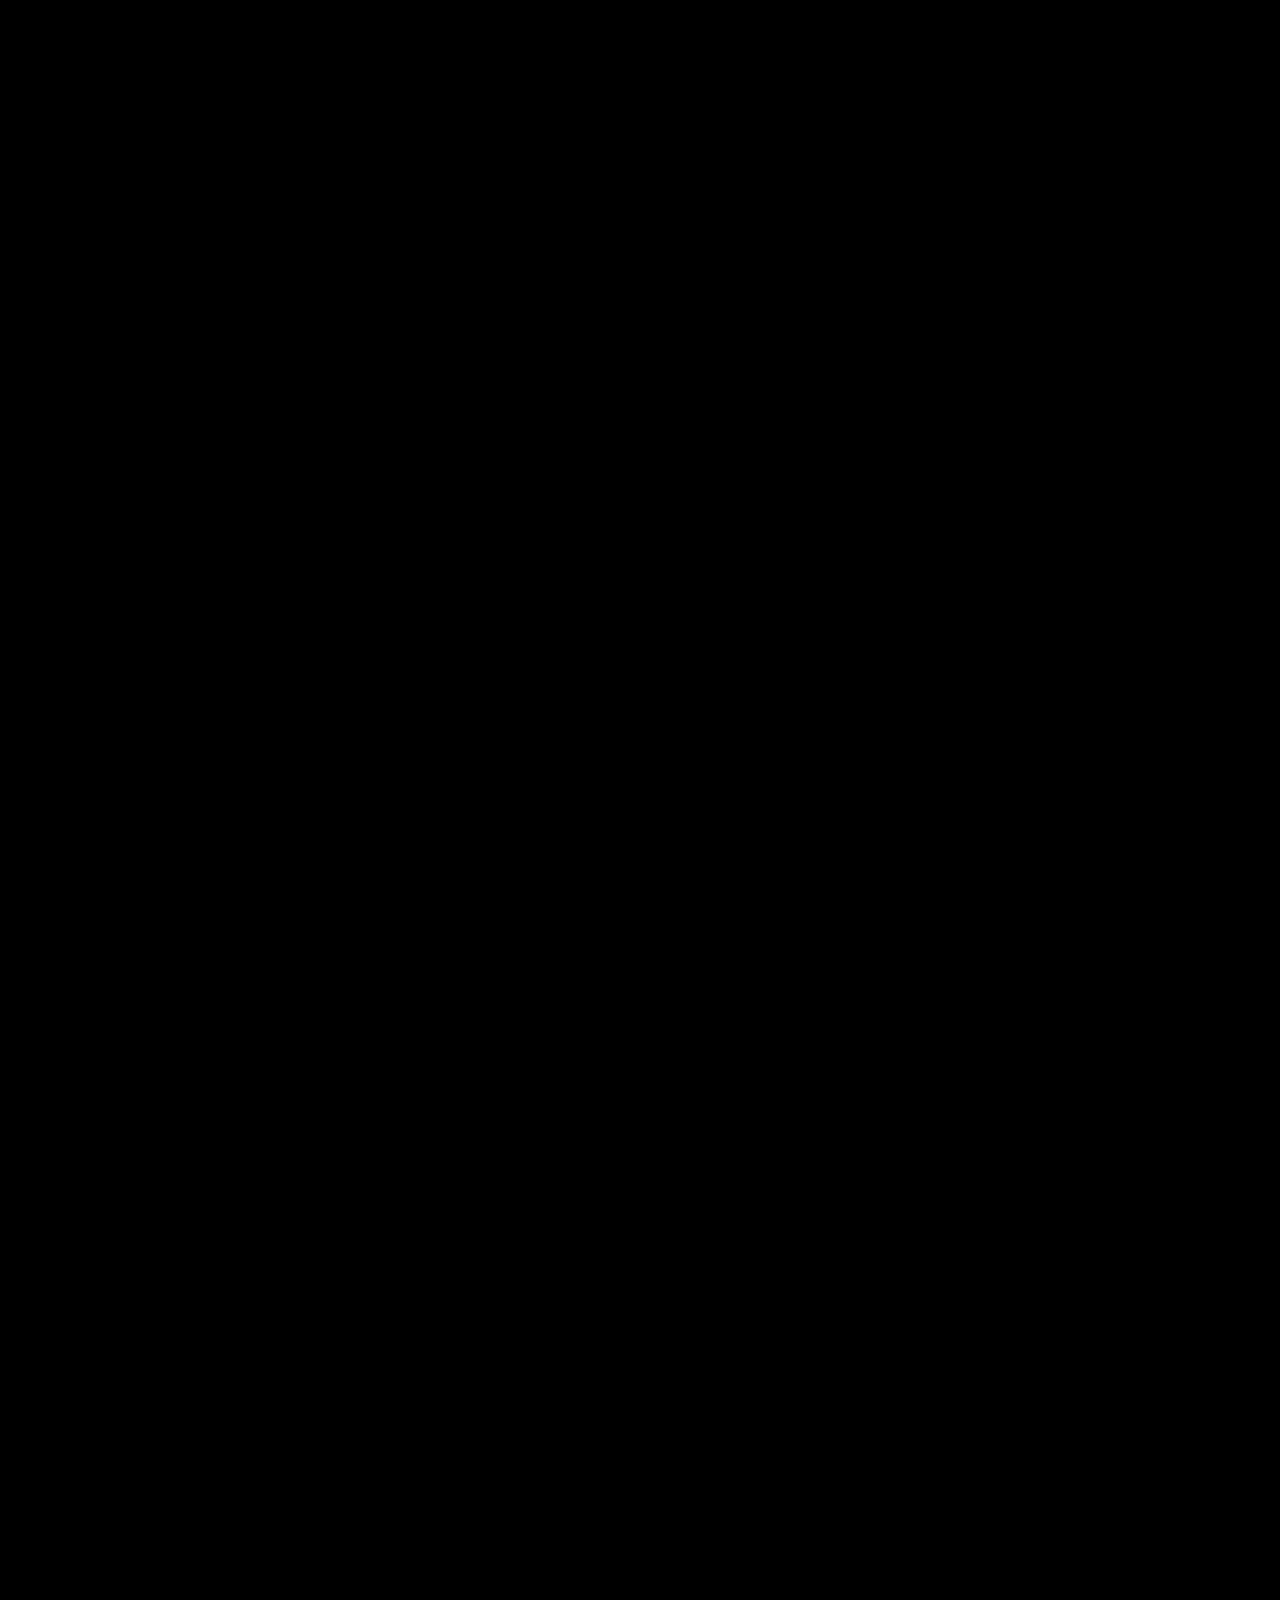
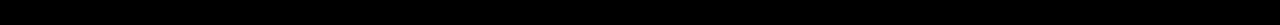
==== one-page/index.html @ 767d330d "check the content brooogit commit -m" ====
<!DOCTYPE html>
<html dir="ltr" lang="en-US">
<head>

	<meta http-equiv="content-type" content="text/html; charset=utf-8" />
	<meta name="author" content="SemiColonWeb" />

	<!-- Stylesheets
	============================================= -->
	<link href="http://fonts.googleapis.com/css?family=Source+Sans+Pro:300,400,600,700|Roboto:300,400,500,700|Playfair+Display:400,400italic,700,700italic,900" rel="stylesheet" type="text/css" />
	<link rel="stylesheet" href="../css/bootstrap.css" type="text/css" />
	<link rel="stylesheet" href="../style.css" type="text/css" />
	<link rel="stylesheet" href="../css/swiper.css" type="text/css" />

	<!-- One Page Module Specific Stylesheet -->
	<link rel="stylesheet" href="onepage.css" type="text/css" />
	<!-- / -->

	<link rel="stylesheet" href="../css/dark.css" type="text/css" />
	<link rel="stylesheet" href="../css/font-icons.css" type="text/css" />
	<link rel="stylesheet" href="css/et-line.css" type="text/css" />
	<link rel="stylesheet" href="../css/animate.css" type="text/css" />
	<link rel="stylesheet" href="../css/magnific-popup.css" type="text/css" />

	<link rel="stylesheet" href="../demos/real-estate/css/font-icons.css" type="text/css" />

	<link rel="stylesheet" href="css/fonts.css" type="text/css" />

	<link rel="stylesheet" href="../css/responsive.css" type="text/css" />
	<meta name="viewport" content="width=device-width, initial-scale=1" />

	<!-- Document Title
	============================================= -->
	<title>Outdoors - One Page Module | Canvas</title>

	<style>
		.play-icon {
			position: relative;
			display: block;
			font-size: 28px;
			width: 60px;
			height: 60px;
			line-height: 62px;
			left: 50%;
			margin-left: -30px;
			border-radius: 50%;
			color: #267DF4 !important;
			background-color: #FFF;
			-webkit-transition: transform .3s ease;
			-o-transition: transform .3s ease;
			transition: transform .3s ease;
		}

		.play-icon i {
			position: relative;
			left: 4px;"
		}

		.play-icon:hover {
			-webkit-transform: scale(1.15);
			-ms-transform: scale(1.15);
			-o-transform: scale(1.15);
			transform: scale(1.15);
		}

		body.device-xl .onepage-outdoor-negetive,
		body.device-lg .onepage-outdoor-negetive { margin-top: -300px; }

		@media (min-width: 768px) {
			#slider h2 { font-size: 52px; }

			.text-overlay-title h3 {
				font-size: 22px;
				letter-spacing: 1px;
				font-weight: 600;
			}
		}
	</style>

</head>

<body class="stretched dark">

	<!-- Document Wrapper
	============================================= -->
	<div id="wrapper" class="clearfix">

		<!-- Header
		============================================= -->
		<header id="header" class="split-menu transparent-header dark">

			<div id="header-wrap">

				<div class="container clearfix">

					<div id="primary-menu-trigger"><i class="icon-reorder"></i></div>

					<!-- Logo
					============================================= -->
					<div id="logo">
						<a href="index.html" class="standard-logo" data-dark-logo="images/canvasone-dark.png"><img src="images/canvasone.png" alt="Canvas Logo"></a>
						<a href="index.html" class="retina-logo" data-dark-logo="images/canvasone-dark@2x.png"><img src="images/canvasone@2x.png" alt="Canvas Logo"></a>
					</div><!-- #logo end -->

					<!-- Primary Navigation
					============================================= -->
					<nav id="primary-menu">

						<ul data-easing="easeInOutExpo" data-speed="1250" data-offset="60">
							<li><a href="#" data-href="#wrapper"><div>Home</div></a></li>
							<li><a href="about.html" data-href="#section-about"><div>About</div></a></li>
						</ul>

						<ul data-easing="easeInOutExpo" data-speed="1250" data-offset="60">
							<li><a href="service.html" data-href="#section-services"><div>Services</div></a></li>
							<li><a href="contact.html" data-href="#section-contact"><div>Contact</div></a></li>
						</ul>

					</nav><!-- #primary-menu end -->

				</div>

			</div>

		</header><!-- #header end -->

		<!-- Slider
		============================================= -->
		<section id="slider" class="slider-element dark swiper_wrapper clearfix" style="height: 900px;" data-effect="fade" data-autoplay="5000" data-loop="true" data-speed="1000" data-progress="true">

			<div class="swiper-container swiper-parent">
				<div class="swiper-wrapper">
					<div class="swiper-slide dark" style="background-image: url('images/page/outdoor.jpg'); background-position: center bottom; height: 900px;"></div>
					<div class="swiper-slide dark" style="background-image: url('images/page/outdoor-2.jpg'); background-position: center bottom; height: 900px;"></div>
					<div class="swiper-slide dark" style="background-image: url('images/page/outdoor-3.jpg'); background-position: center bottom; height: 900px;"></div>
				</div>
			</div>

			<div class="vertical-middle container center ignore-header clearfix" style="z-index: 1;">
				<h2 class="t700 nobottommargin" style="font-family: 'Playfair Display';">Welcome to BMR Realty Services</h2>
				<p class="ls1 t300">We care for you.</p>
			</div>

		</section><!-- #slider end -->

		<!-- Content
		============================================= -->
		<section id="content" style="background-color: #000000; overflow: visible; z-index: 1">

			<div class="content-wrap">

				<div class="onepage-outdoor-negetive">
					<div class="container center clearfix">
						<div class="heading-block divcenter nobottomborder" style="max-width: 600px">
							<h2 class="nott ls0 t500">What do we do?</h2>
							<span style="font-size: 16px; color: rgba(255,255,255,0.5);">BMR Realty is engaged in providing property services for individuals and corporates with corporate office in Hyderabad. We are a team of experienced professionals with quality consciousness, commitment and an overall professional approach at all levels. We understand, analyze and provide customized services for our clients. We have the required knowledge and skills to add value to your property.</span>
						</div>					
						
						<div class="clear line"></div>

						<div class="heading-block divcenter nobottomborder" style="max-width: 600px">
							<h2 class="nott ls0 t500">Why us?</h2>
							<span style="font-size: 16px; color: rgba(255,255,255,0.5);">You can trust BMR Realty team to function with highest level of ethical and professional standards by keeping our client’s interests first. We create value for our clients through our thorough knowledge of the market and the properties we represent. We believe our success is directly linked to the quality of service we deliver, we are extremely responsive to client requests, and seek to understand needs and priorities and work persistently in delivering winning results for our clients. We use only trustworthy professionals with hands-on experience in their particular field. We will allocate your tasks to someone with appropriate skills and training, project managed by an experienced professional, familiar with your objectives, who will keep you updated with regular progress reports. All you need to do is tell us what you’re looking for and we will do the rest to fit your requirements. Honesty is very important and we will only promise what we can deliver.</span>
						</div>

						<div class="clear line"></div>

					</div>
				</div>
				
			</div>

		</section><!-- #content end -->

		<!-- Footer
		============================================= -->
		<footer id="footer" class="dark noborder">

			<div id="copyrights">
				<div class="container center clearfix">
					Copyright BMR REALTY | All Rights Reserved &copy; 2018
				</div>
			</div>

		</footer><!-- #footer end -->

	</div><!-- #wrapper end -->

	<!-- Go To Top
	============================================= -->
	<div id="gotoTop" class="icon-angle-up"></div>

	<!-- External JavaScripts
	============================================= -->
	<script type="text/javascript" src="../js/jquery.js"></script>
	<script type="text/javascript" src="../js/plugins.js"></script>

	<script src="https://maps.google.com/maps/api/js?key=AIzaSyDMxJ92oBkSnVNHFX3R8XhtYQPEgk1_IiI"></script>
	<script type="text/javascript" src="../js/jquery.gmap.js"></script>

	<!-- Footer Scripts
	============================================= -->
	<script type="text/javascript" src="../js/functions.js"></script>


	</script><!-- Portfolio Script End -->

</body>
</html>
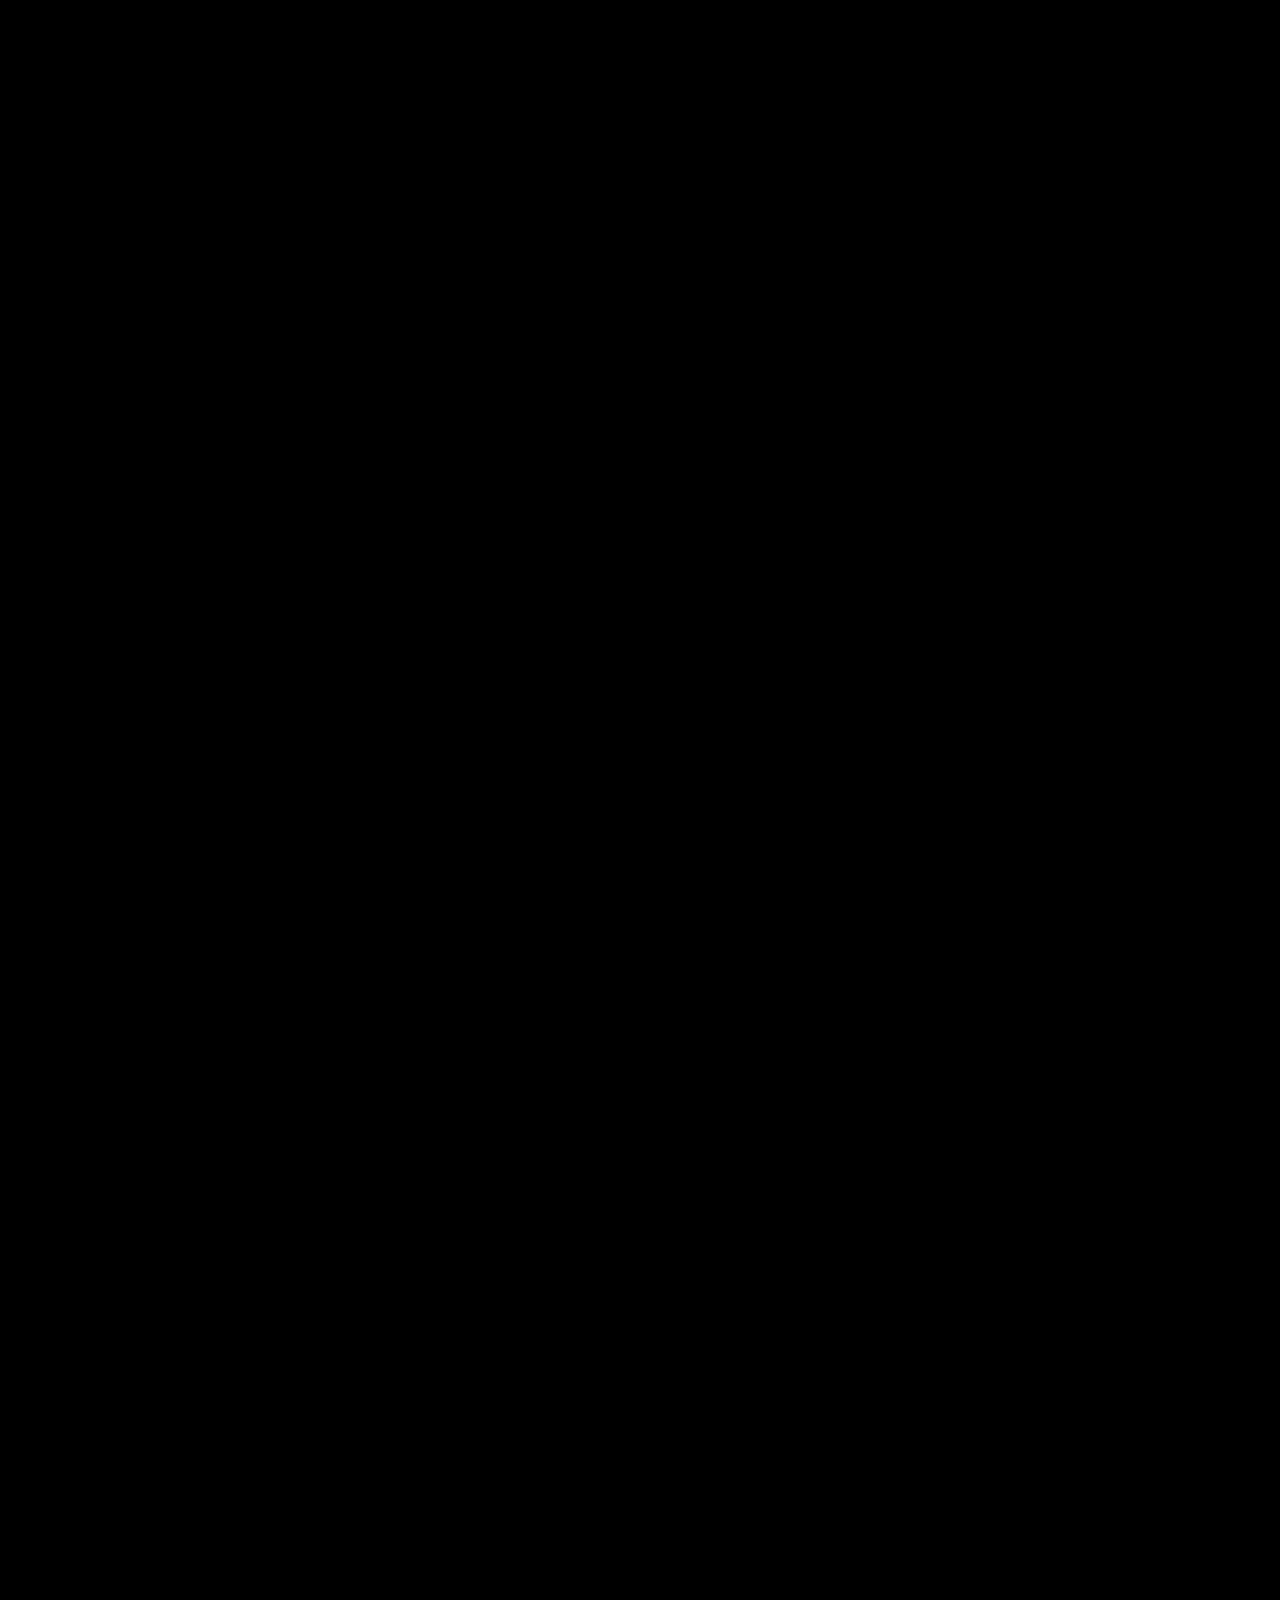
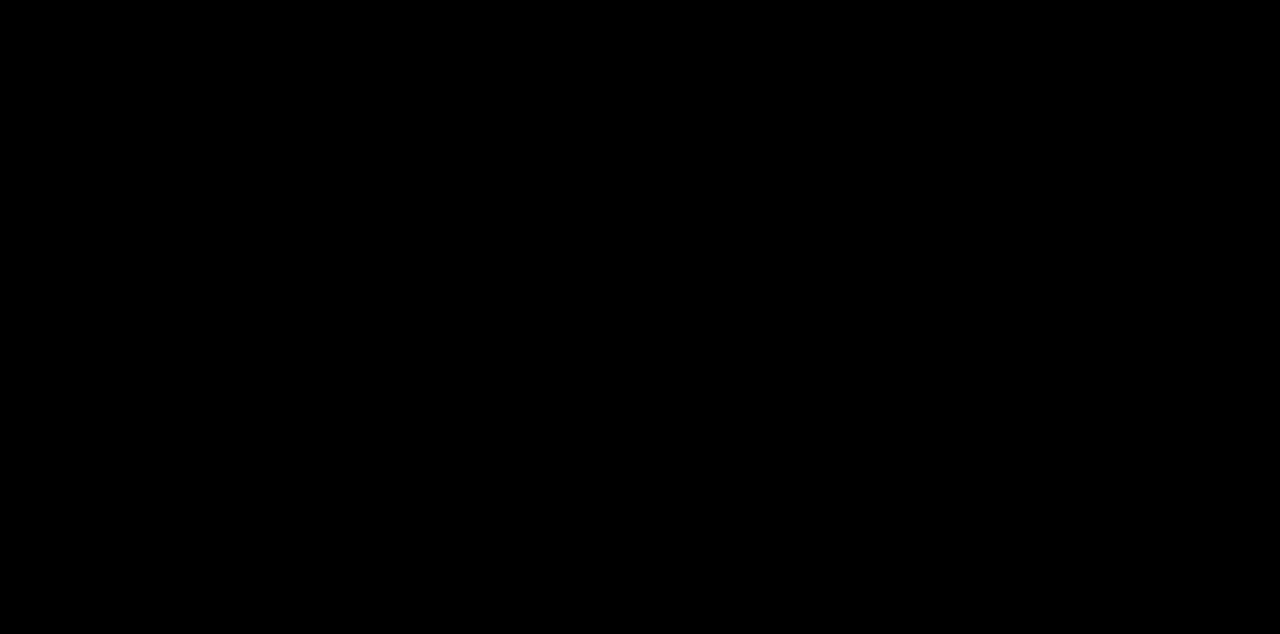
==== commit cd4760c9: "Some of the changes" ====
--- a/one-page/index.html
+++ b/one-page/index.html
@@ -3,7 +3,7 @@
 <head>
 
 	<meta http-equiv="content-type" content="text/html; charset=utf-8" />
-	<meta name="author" content="SemiColonWeb" />
+	<meta name="author" content="Tezz" />
 
 	<!-- Stylesheets
 	============================================= -->
@@ -31,7 +31,7 @@
 
 	<!-- Document Title
 	============================================= -->
-	<title>Outdoors - One Page Module | Canvas</title>
+	<title>BMR Realty - Realty services</title>
 
 	<style>
 		.play-icon {
@@ -98,8 +98,8 @@
 					<!-- Logo
 					============================================= -->
 					<div id="logo">
-						<a href="index.html" class="standard-logo" data-dark-logo="images/canvasone-dark.png"><img src="images/canvasone.png" alt="Canvas Logo"></a>
-						<a href="index.html" class="retina-logo" data-dark-logo="images/canvasone-dark@2x.png"><img src="images/canvasone@2x.png" alt="Canvas Logo"></a>
+						<a href="index.html" class="standard-logo" data-dark-logo="images/bmr.png"><img src="images/bmr.png" alt="BMR Logo"></a>
+						<a href="index.html" class="retina-logo" data-dark-logo="images/bmr@2x.png"><img src="images/bmr@2x.png" alt="BMR Logo"></a>
 					</div><!-- #logo end -->
 
 					<!-- Primary Navigation
@@ -153,14 +153,14 @@
 					<div class="container center clearfix">
 						<div class="heading-block divcenter nobottomborder" style="max-width: 600px">
 							<h2 class="nott ls0 t500">What do we do?</h2>
-							<span style="font-size: 16px; color: rgba(255,255,255,0.5);">BMR Realty is engaged in providing property services for individuals and corporates with corporate office in Hyderabad. We are a team of experienced professionals with quality consciousness, commitment and an overall professional approach at all levels. We understand, analyze and provide customized services for our clients. We have the required knowledge and skills to add value to your property.</span>
+							<span style="font-size: 16px; text-align:justify; color: rgba(255,255,255,0.5);">BMR Realty is engaged in providing property services for individuals and corporates with corporate office in Hyderabad. We are a team of experienced professionals with quality consciousness, commitment and an overall professional approach at all levels. We understand, analyze and provide customized services for our clients. We have the required knowledge and skills to add value to your property.</span>
 						</div>					
 						
 						<div class="clear line"></div>
 
 						<div class="heading-block divcenter nobottomborder" style="max-width: 600px">
 							<h2 class="nott ls0 t500">Why us?</h2>
-							<span style="font-size: 16px; color: rgba(255,255,255,0.5);">You can trust BMR Realty team to function with highest level of ethical and professional standards by keeping our client’s interests first. We create value for our clients through our thorough knowledge of the market and the properties we represent. We believe our success is directly linked to the quality of service we deliver, we are extremely responsive to client requests, and seek to understand needs and priorities and work persistently in delivering winning results for our clients. We use only trustworthy professionals with hands-on experience in their particular field. We will allocate your tasks to someone with appropriate skills and training, project managed by an experienced professional, familiar with your objectives, who will keep you updated with regular progress reports. All you need to do is tell us what you’re looking for and we will do the rest to fit your requirements. Honesty is very important and we will only promise what we can deliver.</span>
+							<span style="font-size: 16px; text-align:justify; color: rgba(255,255,255,0.5);">You can trust BMR Realty team to function with highest level of ethical and professional standards by keeping our client’s interests first. We create value for our clients through our thorough knowledge of the market and the properties we represent. We believe our success is directly linked to the quality of service we deliver, we are extremely responsive to client requests, and seek to understand needs and priorities and work persistently in delivering winning results for our clients. We use only trustworthy professionals with hands-on experience in their particular field. We will allocate your tasks to someone with appropriate skills and training, project managed by an experienced professional, familiar with your objectives, who will keep you updated with regular progress reports. All you need to do is tell us what you’re looking for and we will do the rest to fit your requirements. Honesty is very important and we will only promise what we can deliver.</span>
 						</div>
 
 						<div class="clear line"></div>
@@ -168,6 +168,99 @@
 					</div>
 				</div>
 				
+				<div class="clear"></div>
+
+						<div class="row topmargin-lg divcenter" style="max-width: 1000px;">
+
+							<div class="col-sm-4 bottommargin">
+
+								<div class="team">
+									<div class="team-image">
+										<img src="images/team/1.jpg" alt="John Doe">
+										<div class="team-overlay">
+											<div class="team-social-icons">
+												<a href="#" class="social-icon si-borderless si-small si-facebook" title="Facebook">
+													<i class="icon-facebook"></i>
+													<i class="icon-facebook"></i>
+												</a>
+												<a href="#" class="social-icon si-borderless si-small si-twitter" title="Twitter">
+													<i class="icon-twitter"></i>
+													<i class="icon-twitter"></i>
+												</a>
+												<a href="#" class="social-icon si-borderless si-small si-github" title="Github">
+													<i class="icon-github"></i>
+													<i class="icon-github"></i>
+												</a>
+											</div>
+										</div>
+									</div>
+									<div class="team-desc team-desc-bg">
+										<div class="team-title"><h4>John Doe</h4><span>CEO</span></div>
+									</div>
+								</div>
+
+							</div>
+
+							<div class="col-sm-4 bottommargin">
+
+								<div class="team">
+									<div class="team-image">
+										<img src="images/team/2.jpg" alt="Josh Clark">
+										<div class="team-overlay">
+											<div class="team-social-icons">
+												<a href="#" class="social-icon si-borderless si-small si-twitter" title="Twitter">
+													<i class="icon-twitter"></i>
+													<i class="icon-twitter"></i>
+												</a>
+												<a href="#" class="social-icon si-borderless si-small si-linkedin" title="LinkedIn">
+													<i class="icon-linkedin"></i>
+													<i class="icon-linkedin"></i>
+												</a>
+												<a href="#" class="social-icon si-borderless si-small si-flickr" title="Flickr">
+													<i class="icon-flickr"></i>
+													<i class="icon-flickr"></i>
+												</a>
+											</div>
+										</div>
+									</div>
+									<div class="team-desc team-desc-bg">
+										<div class="team-title"><h4>Mary Jane</h4><span>Co-Founder</span></div>
+									</div>
+								</div>
+
+							</div>
+
+							<div class="col-sm-4 bottommargin">
+
+								<div class="team">
+									<div class="team-image">
+										<img src="images/team/3.jpg" alt="Mary Jane">
+										<div class="team-overlay">
+											<div class="team-social-icons">
+												<a href="#" class="social-icon si-borderless si-small si-twitter" title="Twitter">
+													<i class="icon-twitter"></i>
+													<i class="icon-twitter"></i>
+												</a>
+												<a href="#" class="social-icon si-borderless si-small si-vimeo" title="Vimeo">
+													<i class="icon-vimeo"></i>
+													<i class="icon-vimeo"></i>
+												</a>
+												<a href="#" class="social-icon si-borderless si-small si-instagram" title="Instagram">
+													<i class="icon-instagram"></i>
+													<i class="icon-instagram"></i>
+												</a>
+											</div>
+										</div>
+									</div>
+									<div class="team-desc team-desc-bg">
+										<div class="team-title"><h4>Josh Clark</h4><span>Sales</span></div>
+									</div>
+								</div>
+
+							</div>
+
+						</div>
+
 			</div>
 
 		</section><!-- #content end -->
@@ -195,9 +288,6 @@
 	<script type="text/javascript" src="../js/jquery.js"></script>
 	<script type="text/javascript" src="../js/plugins.js"></script>
 
-	<script src="https://maps.google.com/maps/api/js?key=AIzaSyDMxJ92oBkSnVNHFX3R8XhtYQPEgk1_IiI"></script>
-	<script type="text/javascript" src="../js/jquery.gmap.js"></script>
-
 	<!-- Footer Scripts
 	============================================= -->
 	<script type="text/javascript" src="../js/functions.js"></script>
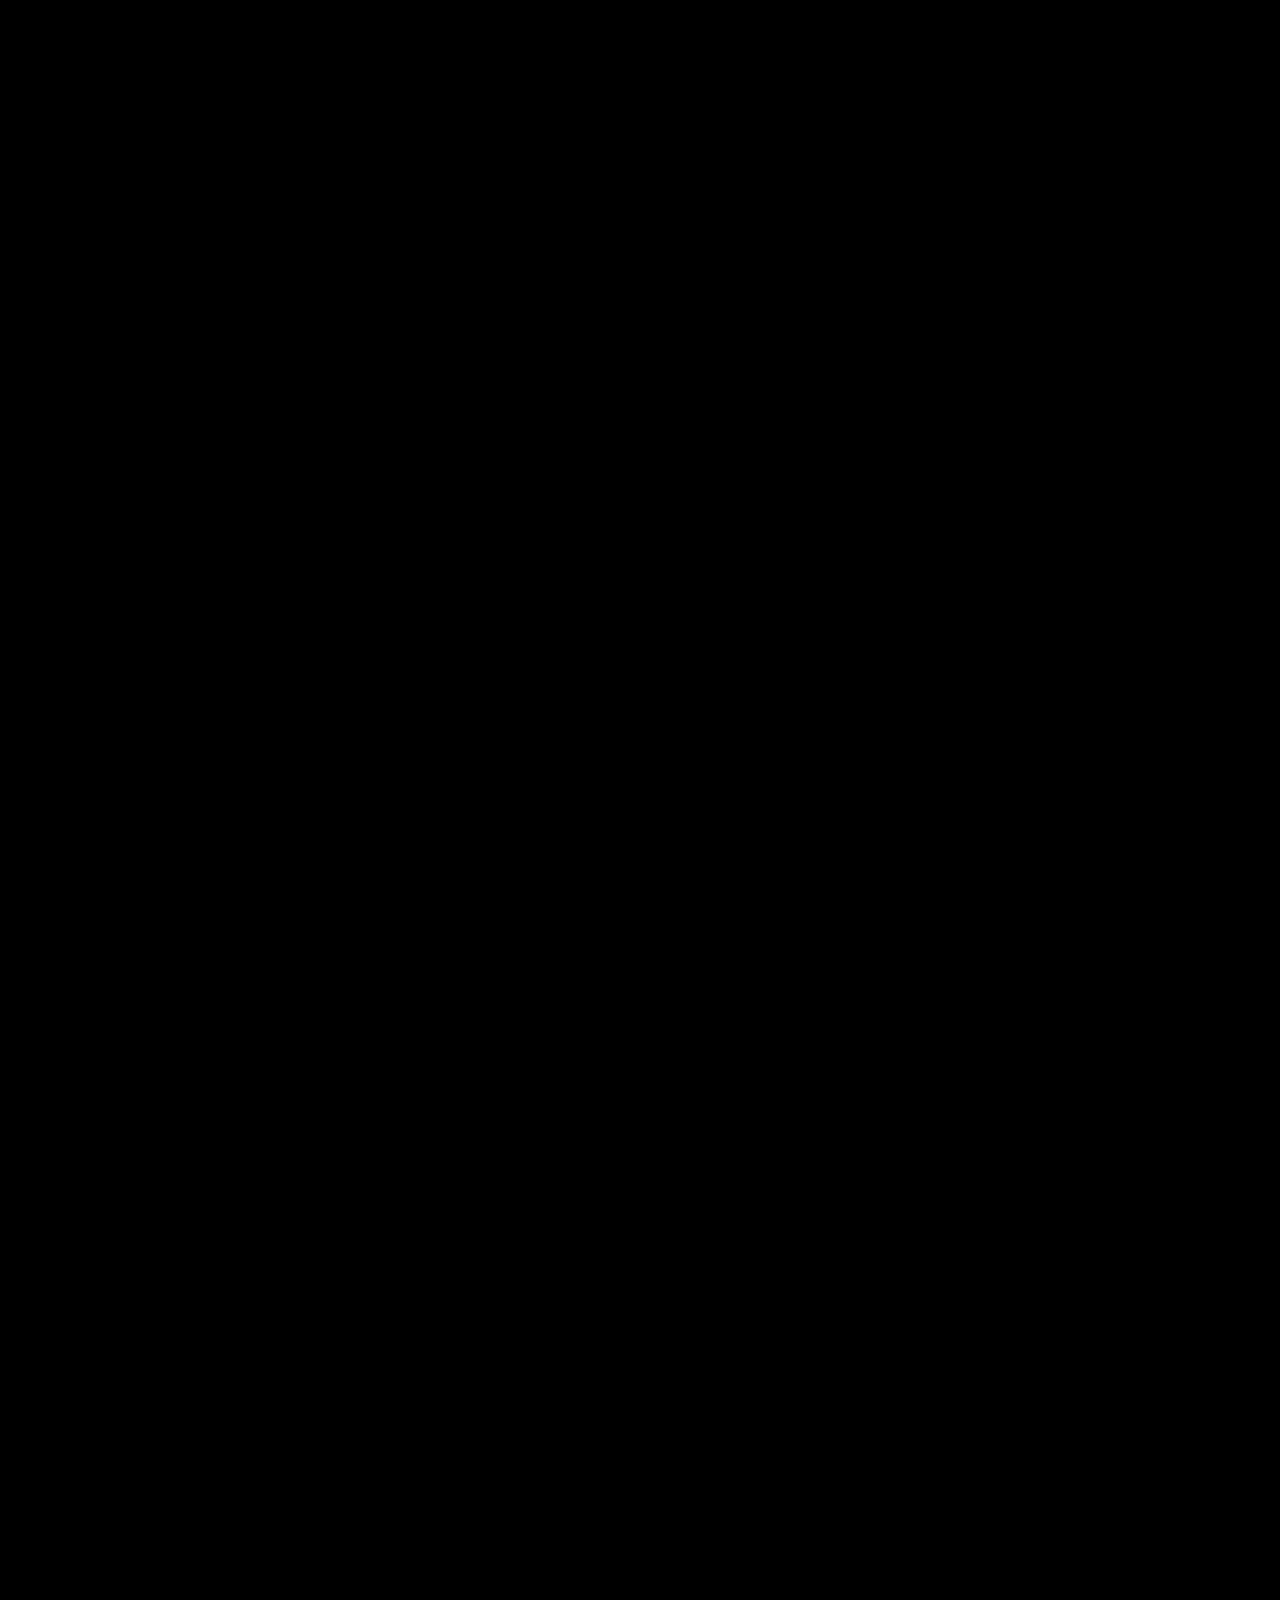
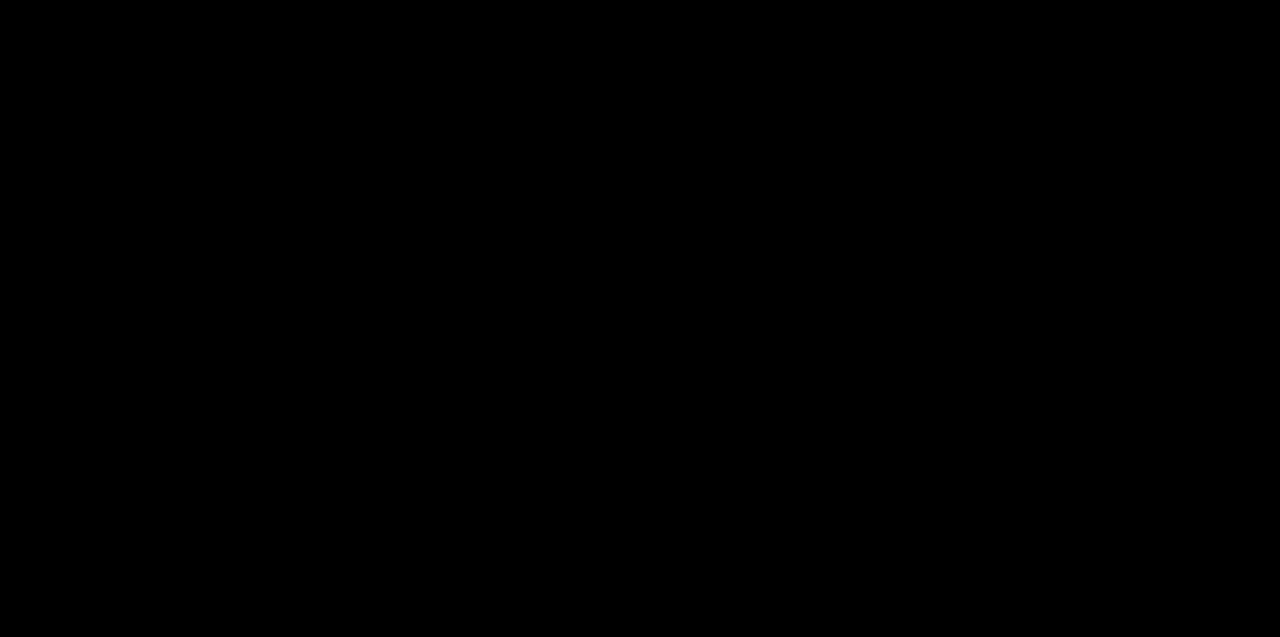
==== commit a4e1c2fb: "showcase changes" ====
--- a/one-page/index.html
+++ b/one-page/index.html
@@ -1,299 +1,281 @@
 <!DOCTYPE html>
 <html dir="ltr" lang="en-US">
+
 <head>
 
-	<meta http-equiv="content-type" content="text/html; charset=utf-8" />
-	<meta name="author" content="Tezz" />
-
-	<!-- Stylesheets
-	============================================= -->
-	<link href="http://fonts.googleapis.com/css?family=Source+Sans+Pro:300,400,600,700|Roboto:300,400,500,700|Playfair+Display:400,400italic,700,700italic,900" rel="stylesheet" type="text/css" />
-	<link rel="stylesheet" href="../css/bootstrap.css" type="text/css" />
-	<link rel="stylesheet" href="../style.css" type="text/css" />
-	<link rel="stylesheet" href="../css/swiper.css" type="text/css" />
-
-	<!-- One Page Module Specific Stylesheet -->
-	<link rel="stylesheet" href="onepage.css" type="text/css" />
-	<!-- / -->
-
-	<link rel="stylesheet" href="../css/dark.css" type="text/css" />
-	<link rel="stylesheet" href="../css/font-icons.css" type="text/css" />
-	<link rel="stylesheet" href="css/et-line.css" type="text/css" />
-	<link rel="stylesheet" href="../css/animate.css" type="text/css" />
-	<link rel="stylesheet" href="../css/magnific-popup.css" type="text/css" />
-
-	<link rel="stylesheet" href="../demos/real-estate/css/font-icons.css" type="text/css" />
-
-	<link rel="stylesheet" href="css/fonts.css" type="text/css" />
-
-	<link rel="stylesheet" href="../css/responsive.css" type="text/css" />
-	<meta name="viewport" content="width=device-width, initial-scale=1" />
-
-	<!-- Document Title
-	============================================= -->
-	<title>BMR Realty - Realty services</title>
-
-	<style>
-		.play-icon {
-			position: relative;
-			display: block;
-			font-size: 28px;
-			width: 60px;
-			height: 60px;
-			line-height: 62px;
-			left: 50%;
-			margin-left: -30px;
-			border-radius: 50%;
-			color: #267DF4 !important;
-			background-color: #FFF;
-			-webkit-transition: transform .3s ease;
-			-o-transition: transform .3s ease;
-			transition: transform .3s ease;
-		}
-
-		.play-icon i {
-			position: relative;
-			left: 4px;"
-		}
-
-		.play-icon:hover {
-			-webkit-transform: scale(1.15);
-			-ms-transform: scale(1.15);
-			-o-transform: scale(1.15);
-			transform: scale(1.15);
-		}
-
-		body.device-xl .onepage-outdoor-negetive,
-		body.device-lg .onepage-outdoor-negetive { margin-top: -300px; }
-
-		@media (min-width: 768px) {
-			#slider h2 { font-size: 52px; }
-
-			.text-overlay-title h3 {
-				font-size: 22px;
-				letter-spacing: 1px;
-				font-weight: 600;
-			}
-		}
-	</style>
+    <meta http-equiv="content-type" content="text/html; charset=utf-8" />
+    <meta name="author" content="Tezz" />
+
+    <!-- Stylesheets
+	============================================= -->
+    <link href="http://fonts.googleapis.com/css?family=Source+Sans+Pro:300,400,600,700|Roboto:300,400,500,700|Playfair+Display:400,400italic,700,700italic,900" rel="stylesheet" type="text/css" />
+    <link rel="stylesheet" href="../css/bootstrap.css" type="text/css" />
+    <link rel="stylesheet" href="../style.css" type="text/css" />
+    <link rel="stylesheet" href="../css/swiper.css" type="text/css" />
+
+    <!-- One Page Module Specific Stylesheet -->
+    <link rel="stylesheet" href="onepage.css" type="text/css" />
+    <!-- / -->
+
+    <link rel="stylesheet" href="../css/dark.css" type="text/css" />
+    <link rel="stylesheet" href="../css/font-icons.css" type="text/css" />
+    <link rel="stylesheet" href="css/et-line.css" type="text/css" />
+    <link rel="stylesheet" href="../css/animate.css" type="text/css" />
+    <link rel="stylesheet" href="../css/magnific-popup.css" type="text/css" />
+
+    <link rel="stylesheet" href="../demos/real-estate/css/font-icons.css" type="text/css" />
+
+    <link rel="stylesheet" href="css/fonts.css" type="text/css" />
+
+    <link rel="stylesheet" href="../css/responsive.css" type="text/css" />
+    <meta name="viewport" content="width=device-width, initial-scale=1" />
+
+    <!-- Document Title
+	============================================= -->
+    <title>BMR Realty - Realty services</title>
+
+    <style>
+        .play-icon {
+            position: relative;
+            display: block;
+            font-size: 28px;
+            width: 60px;
+            height: 60px;
+            line-height: 62px;
+            left: 50%;
+            margin-left: -30px;
+            border-radius: 50%;
+            color: #267DF4 !important;
+            background-color: #FFF;
+            -webkit-transition: transform .3s ease;
+            -o-transition: transform .3s ease;
+            transition: transform .3s ease;
+        }
+        
+        .play-icon i {
+            position: relative;
+            left: 4px;
+        }
+        
+        .play-icon:hover {
+            -webkit-transform: scale(1.15);
+            -ms-transform: scale(1.15);
+            -o-transform: scale(1.15);
+            transform: scale(1.15);
+        }
+        
+        body.device-xl .onepage-outdoor-negetive,
+        body.device-lg .onepage-outdoor-negetive {
+            margin-top: -300px;
+        }
+        
+        @media (min-width: 768px) {
+            #slider h2 {
+                font-size: 52px;
+            }
+            /* .text-overlay-title h3 {
+                font-size: 22px;
+                letter-spacing: 1px;
+                font-weight: 600;
+            } */
+        }
+    </style>
 
 </head>
 
 <body class="stretched dark">
 
-	<!-- Document Wrapper
-	============================================= -->
-	<div id="wrapper" class="clearfix">
-
-		<!-- Header
-		============================================= -->
-		<header id="header" class="split-menu transparent-header dark">
-
-			<div id="header-wrap">
-
-				<div class="container clearfix">
-
-					<div id="primary-menu-trigger"><i class="icon-reorder"></i></div>
-
-					<!-- Logo
+    <!-- Document Wrapper
+	============================================= -->
+    <div id="wrapper" class="clearfix">
+
+        <!-- Header
+		============================================= -->
+        <header id="header" class="split-menu transparent-header dark">
+
+            <div id="header-wrap">
+
+                <div class="container clearfix">
+
+                    <div id="primary-menu-trigger"><i class="icon-reorder"></i></div>
+
+                    <!-- Logo
 					============================================= -->
-					<div id="logo">
-						<a href="index.html" class="standard-logo" data-dark-logo="images/bmr.png"><img src="images/bmr.png" alt="BMR Logo"></a>
-						<a href="index.html" class="retina-logo" data-dark-logo="images/bmr@2x.png"><img src="images/bmr@2x.png" alt="BMR Logo"></a>
-					</div><!-- #logo end -->
-
-					<!-- Primary Navigation
+                    <div id="logo">
+                        <a href="index.html" class="standard-logo" data-dark-logo="images/bmr.png"><img src="images/bmr.png" alt="BMR Logo"></a>
+                        <a href="index.html" class="retina-logo" data-dark-logo="images/bmr@2x.png"><img src="images/bmr@2x.png" alt="BMR Logo"></a>
+                    </div>
+                    <!-- #logo end -->
+
+                    <!-- Primary Navigation
 					============================================= -->
-					<nav id="primary-menu">
-
-						<ul data-easing="easeInOutExpo" data-speed="1250" data-offset="60">
-							<li><a href="#" data-href="#wrapper"><div>Home</div></a></li>
-							<li><a href="about.html" data-href="#section-about"><div>About</div></a></li>
-						</ul>
-
-						<ul data-easing="easeInOutExpo" data-speed="1250" data-offset="60">
-							<li><a href="service.html" data-href="#section-services"><div>Services</div></a></li>
-							<li><a href="contact.html" data-href="#section-contact"><div>Contact</div></a></li>
-						</ul>
-
-					</nav><!-- #primary-menu end -->
-
-				</div>
-
-			</div>
-
-		</header><!-- #header end -->
-
-		<!-- Slider
-		============================================= -->
-		<section id="slider" class="slider-element dark swiper_wrapper clearfix" style="height: 900px;" data-effect="fade" data-autoplay="5000" data-loop="true" data-speed="1000" data-progress="true">
-
-			<div class="swiper-container swiper-parent">
-				<div class="swiper-wrapper">
-					<div class="swiper-slide dark" style="background-image: url('images/page/outdoor.jpg'); background-position: center bottom; height: 900px;"></div>
-					<div class="swiper-slide dark" style="background-image: url('images/page/outdoor-2.jpg'); background-position: center bottom; height: 900px;"></div>
-					<div class="swiper-slide dark" style="background-image: url('images/page/outdoor-3.jpg'); background-position: center bottom; height: 900px;"></div>
-				</div>
-			</div>
-
-			<div class="vertical-middle container center ignore-header clearfix" style="z-index: 1;">
-				<h2 class="t700 nobottommargin" style="font-family: 'Playfair Display';">Welcome to BMR Realty Services</h2>
-				<p class="ls1 t300">We care for you.</p>
-			</div>
-
-		</section><!-- #slider end -->
-
-		<!-- Content
-		============================================= -->
-		<section id="content" style="background-color: #000000; overflow: visible; z-index: 1">
-
-			<div class="content-wrap">
-
-				<div class="onepage-outdoor-negetive">
-					<div class="container center clearfix">
-						<div class="heading-block divcenter nobottomborder" style="max-width: 600px">
-							<h2 class="nott ls0 t500">What do we do?</h2>
-							<span style="font-size: 16px; text-align:justify; color: rgba(255,255,255,0.5);">BMR Realty is engaged in providing property services for individuals and corporates with corporate office in Hyderabad. We are a team of experienced professionals with quality consciousness, commitment and an overall professional approach at all levels. We understand, analyze and provide customized services for our clients. We have the required knowledge and skills to add value to your property.</span>
-						</div>					
-						
-						<div class="clear line"></div>
-
-						<div class="heading-block divcenter nobottomborder" style="max-width: 600px">
-							<h2 class="nott ls0 t500">Why us?</h2>
-							<span style="font-size: 16px; text-align:justify; color: rgba(255,255,255,0.5);">You can trust BMR Realty team to function with highest level of ethical and professional standards by keeping our client’s interests first. We create value for our clients through our thorough knowledge of the market and the properties we represent. We believe our success is directly linked to the quality of service we deliver, we are extremely responsive to client requests, and seek to understand needs and priorities and work persistently in delivering winning results for our clients. We use only trustworthy professionals with hands-on experience in their particular field. We will allocate your tasks to someone with appropriate skills and training, project managed by an experienced professional, familiar with your objectives, who will keep you updated with regular progress reports. All you need to do is tell us what you’re looking for and we will do the rest to fit your requirements. Honesty is very important and we will only promise what we can deliver.</span>
-						</div>
-
-						<div class="clear line"></div>
-
-					</div>
-				</div>
-				
-				<div class="clear"></div>
-
-						<div class="row topmargin-lg divcenter" style="max-width: 1000px;">
-
-							<div class="col-sm-4 bottommargin">
-
-								<div class="team">
-									<div class="team-image">
-										<img src="images/team/1.jpg" alt="John Doe">
-										<div class="team-overlay">
-											<div class="team-social-icons">
-												<a href="#" class="social-icon si-borderless si-small si-facebook" title="Facebook">
-													<i class="icon-facebook"></i>
-													<i class="icon-facebook"></i>
-												</a>
-												<a href="#" class="social-icon si-borderless si-small si-twitter" title="Twitter">
-													<i class="icon-twitter"></i>
-													<i class="icon-twitter"></i>
-												</a>
-												<a href="#" class="social-icon si-borderless si-small si-github" title="Github">
-													<i class="icon-github"></i>
-													<i class="icon-github"></i>
-												</a>
-											</div>
-										</div>
-									</div>
-									<div class="team-desc team-desc-bg">
-										<div class="team-title"><h4>John Doe</h4><span>CEO</span></div>
-									</div>
-								</div>
-
-							</div>
-
-							<div class="col-sm-4 bottommargin">
-
-								<div class="team">
-									<div class="team-image">
-										<img src="images/team/2.jpg" alt="Josh Clark">
-										<div class="team-overlay">
-											<div class="team-social-icons">
-												<a href="#" class="social-icon si-borderless si-small si-twitter" title="Twitter">
-													<i class="icon-twitter"></i>
-													<i class="icon-twitter"></i>
-												</a>
-												<a href="#" class="social-icon si-borderless si-small si-linkedin" title="LinkedIn">
-													<i class="icon-linkedin"></i>
-													<i class="icon-linkedin"></i>
-												</a>
-												<a href="#" class="social-icon si-borderless si-small si-flickr" title="Flickr">
-													<i class="icon-flickr"></i>
-													<i class="icon-flickr"></i>
-												</a>
-											</div>
-										</div>
-									</div>
-									<div class="team-desc team-desc-bg">
-										<div class="team-title"><h4>Mary Jane</h4><span>Co-Founder</span></div>
-									</div>
-								</div>
-
-							</div>
-
-							<div class="col-sm-4 bottommargin">
-
-								<div class="team">
-									<div class="team-image">
-										<img src="images/team/3.jpg" alt="Mary Jane">
-										<div class="team-overlay">
-											<div class="team-social-icons">
-												<a href="#" class="social-icon si-borderless si-small si-twitter" title="Twitter">
-													<i class="icon-twitter"></i>
-													<i class="icon-twitter"></i>
-												</a>
-												<a href="#" class="social-icon si-borderless si-small si-vimeo" title="Vimeo">
-													<i class="icon-vimeo"></i>
-													<i class="icon-vimeo"></i>
-												</a>
-												<a href="#" class="social-icon si-borderless si-small si-instagram" title="Instagram">
-													<i class="icon-instagram"></i>
-													<i class="icon-instagram"></i>
-												</a>
-											</div>
-										</div>
-									</div>
-									<div class="team-desc team-desc-bg">
-										<div class="team-title"><h4>Josh Clark</h4><span>Sales</span></div>
-									</div>
-								</div>
-
-							</div>
-
-						</div>
-
-			</div>
-
-		</section><!-- #content end -->
-
-		<!-- Footer
-		============================================= -->
-		<footer id="footer" class="dark noborder">
-
-			<div id="copyrights">
-				<div class="container center clearfix">
-					Copyright BMR REALTY | All Rights Reserved &copy; 2018
-				</div>
-			</div>
-
-		</footer><!-- #footer end -->
-
-	</div><!-- #wrapper end -->
-
-	<!-- Go To Top
-	============================================= -->
-	<div id="gotoTop" class="icon-angle-up"></div>
-
-	<!-- External JavaScripts
-	============================================= -->
-	<script type="text/javascript" src="../js/jquery.js"></script>
-	<script type="text/javascript" src="../js/plugins.js"></script>
-
-	<!-- Footer Scripts
-	============================================= -->
-	<script type="text/javascript" src="../js/functions.js"></script>
-
-
-	</script><!-- Portfolio Script End -->
+                    <nav id="primary-menu">
+
+                        <ul data-easing="easeInOutExpo" data-speed="1250" data-offset="60">
+                            <li>
+                                <a href="#" data-href="#wrapper">
+                                    <div>Home</div>
+                                </a>
+                            </li>
+                            <li>
+                                <a href="about.html" data-href="#section-about">
+                                    <div>About</div>
+                                </a>
+                            </li>
+                        </ul>
+
+                        <ul data-easing="easeInOutExpo" data-speed="1250" data-offset="60">
+                            <li>
+                                <a href="service.html" data-href="#section-services">
+                                    <div>Services</div>
+                                </a>
+                            </li>
+                            <li>
+                                <a href="contact.html" data-href="#section-contact">
+                                    <div>Contact</div>
+                                </a>
+                            </li>
+                        </ul>
+
+                    </nav>
+                    <!-- #primary-menu end -->
+
+                </div>
+
+            </div>
+
+        </header>
+        <!-- #header end -->
+
+        <!-- Slider
+		============================================= -->
+        <section id="slider" class="slider-element dark swiper_wrapper clearfix" style="height: 900px;" data-effect="fade" data-autoplay="5000" data-loop="true" data-speed="1000" data-progress="true">
+
+            <div class="swiper-container swiper-parent">
+                <div class="swiper-wrapper">
+                    <div class="swiper-slide dark" style="background-image: url('images/page/outdoor.jpg'); background-position: center bottom; height: 900px;"></div>
+                    <div class="swiper-slide dark" style="background-image: url('images/page/outdoor-2.jpg'); background-position: center bottom; height: 900px;"></div>
+                    <div class="swiper-slide dark" style="background-image: url('images/page/outdoor-3.jpg'); background-position: center bottom; height: 900px;"></div>
+                </div>
+            </div>
+
+            <div class="vertical-middle container center ignore-header clearfix" style="z-index: 1;">
+                <h2 class="t700 nobottommargin" style="font-family: 'Playfair Display';">Welcome to BMR Realty Services</h2>
+                <p class="ls1 t300">We care for you.</p>
+            </div>
+
+        </section>
+        <!-- #slider end -->
+
+        <!-- Content
+		============================================= -->
+        <section id="content" style="background-color: #000000; overflow: visible; z-index: 1">
+
+            <div class="content-wrap">
+
+                <div class="onepage-outdoor-negetive">
+                    <div class="container center clearfix">
+                        <div class="heading-block divcenter nobottomborder" style="max-width: 600px">
+                            <h2 class="nott ls0 t500">What do we do?</h2>
+                            <span style="font-size: 16px; color: rgba(255,255,255,0.5);">BMR Realty is engaged in providing property services for individuals and corporates with corporate office in Hyderabad. We are a team of experienced professionals with quality consciousness, commitment and an overall professional approach at all levels. We understand, analyze and provide customized services for our clients. We have the required knowledge and skills to add value to your property.</span>
+                        </div>
+                        <div class="row clearfix">
+                            <div class="divcenter row" style="max-width: 1000px">
+                                <div class="col-sm-4 bottommargin-sm clearfix">
+                                    <div class="team">
+                                        <div class="team-image">
+                                            <img src="images/outdoor/1.jpg" alt="John Doe">
+                                        </div>
+                                        <div class="overlay">
+                                            <div class="text-overlay">
+                                                <div class="text-overlay-title">
+                                                    <h3 style="font-family: 'Playfair Display';">Property Monitoring 24 X 7</h3>
+                                                </div>
+                                            </div>
+                                        </div>
+                                    </div>
+                                </div>
+                                <div class="col-sm-4 bottommargin-sm clearfix">
+                                    <div class="team">
+                                        <div class="team-image">
+                                            <img src="images/outdoor/2.jpg" alt="Josh Thompson">
+                                        </div>
+                                        <div class="overlay">
+                                            <div class="text-overlay">
+                                                <div class="text-overlay-title">
+                                                    <h3 style="font-family: 'Playfair Display';">Landlord Representation</h3>
+                                                </div>
+                                            </div>
+                                        </div>
+                                    </div>
+                                </div>
+                                <div class="col-sm-4 bottommargin-sm clearfix">
+                                    <div class="team">
+                                        <div class="team-image">
+                                            <img src="images/outdoor/3.jpg" alt="Mary Jane">
+                                        </div>
+                                        <div class="overlay">
+                                            <div class="text-overlay">
+                                                <div class="text-overlay-title">
+                                                    <h3 style="font-family: 'Playfair Display';">Tenant/Lease Administration</h3>
+                                                </div>
+                                            </div>
+                                        </div>
+                                    </div>
+                                </div>
+                                <div class="col-12"><a href="service.html" class="dark">See More <i class="icon-caret-right" style="position: relative; margin-left: 3px; top: 2px;"></i></a></div>
+                            </div>
+                        </div>
+                        <div class="clear line"></div>
+
+                        <div class="heading-block divcenter nobottomborder" style="max-width: 600px">
+                            <h2 class="nott ls0 t500">Why us?</h2>
+                            <span style="font-size: 16px; color: rgba(255,255,255,0.5);">You can trust BMR Realty team to function with highest level of ethical and professional standards by keeping our client’s interests first. We create value for our clients through our thorough knowledge of the market and the properties we represent. We believe our success is directly linked to the quality of service we deliver, we are extremely responsive to client requests, and seek to understand needs and priorities and work persistently in delivering winning results for our clients. <br><br>We use only trustworthy professionals with hands-on experience in their particular field. We will allocate your tasks to someone with appropriate skills and training, project managed by an experienced professional, familiar with your objectives, who will keep you updated with regular progress reports. <br><br>All you need to do is tell us what you’re looking for and we will do the rest to fit your requirements. Honesty is very important and we will only promise what we can deliver.</span>
+                        </div>
+
+                        <div class="clear line"></div>
+
+                    </div>
+                </div>
+
+            </div>
+
+        </section>
+        <!-- #content end -->
+
+        <!-- Footer
+		============================================= -->
+        <footer id="footer" class="dark noborder">
+
+            <div id="copyrights">
+                <div class="container center clearfix">
+                    Copyright BMR REALTY | All Rights Reserved &copy; 2018
+                </div>
+            </div>
+
+        </footer>
+        <!-- #footer end -->
+
+    </div>
+    <!-- #wrapper end -->
+
+    <!-- Go To Top
+	============================================= -->
+    <div id="gotoTop" class="icon-angle-up"></div>
+
+    <!-- External JavaScripts
+	============================================= -->
+    <script type="text/javascript" src="../js/jquery.js"></script>
+    <script type="text/javascript" src="../js/plugins.js"></script>
+
+    <!-- Footer Scripts
+	============================================= -->
+    <script type="text/javascript" src="../js/functions.js"></script>
+
+
+    </script>
+    <!-- Portfolio Script End -->
 
 </body>
+
 </html>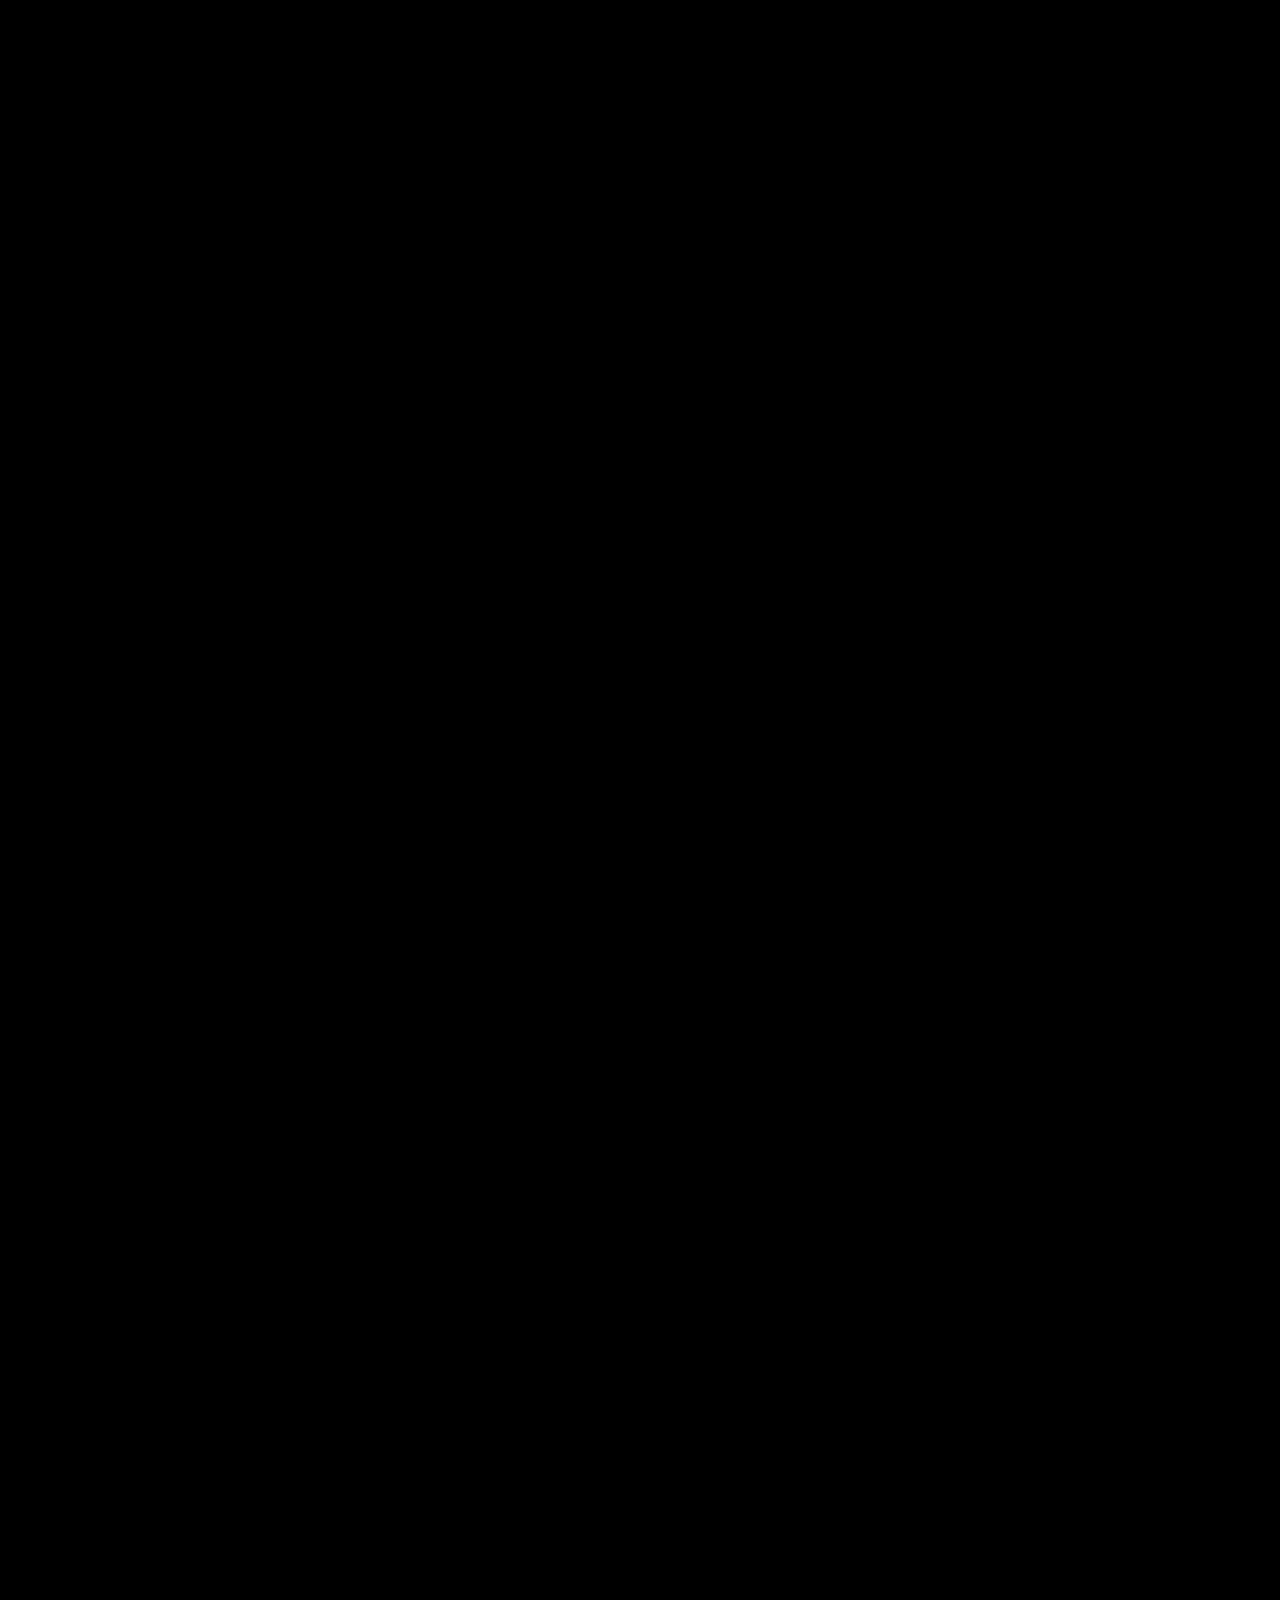
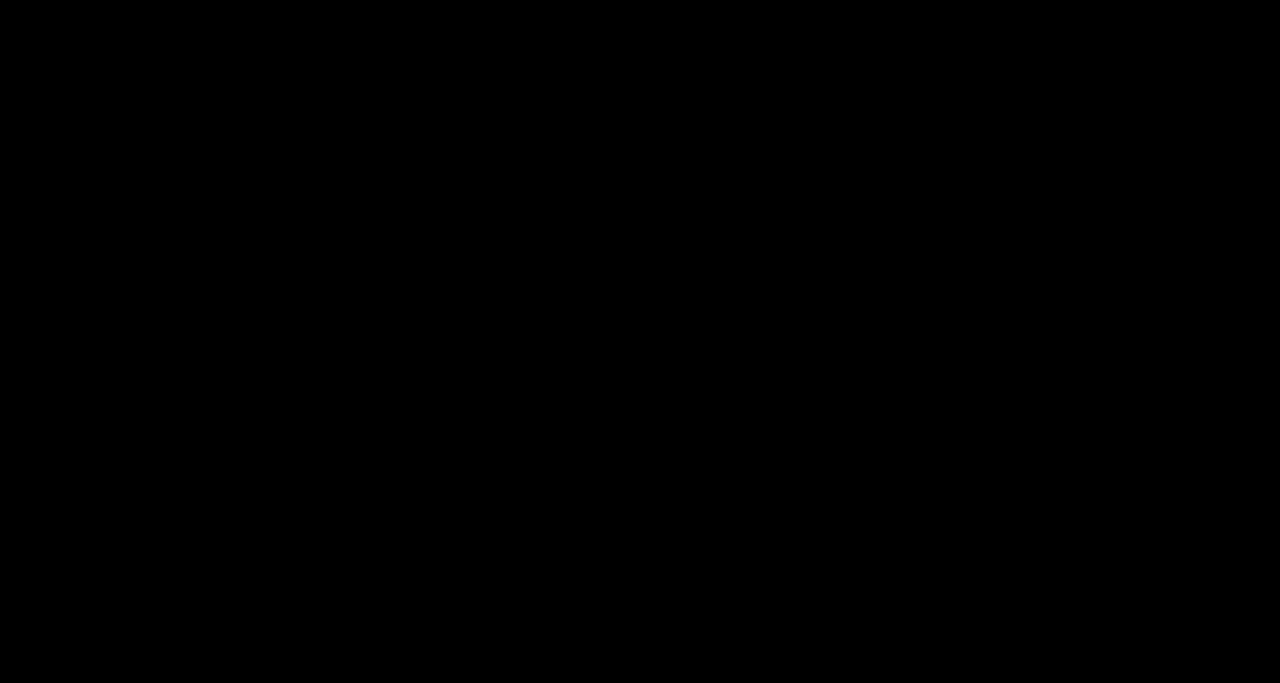
==== commit 9186e731: "Pre meet changes" ====
--- a/one-page/index.html
+++ b/one-page/index.html
@@ -35,35 +35,6 @@
     <title>BMR Realty - Realty services</title>
 
     <style>
-        .play-icon {
-            position: relative;
-            display: block;
-            font-size: 28px;
-            width: 60px;
-            height: 60px;
-            line-height: 62px;
-            left: 50%;
-            margin-left: -30px;
-            border-radius: 50%;
-            color: #267DF4 !important;
-            background-color: #FFF;
-            -webkit-transition: transform .3s ease;
-            -o-transition: transform .3s ease;
-            transition: transform .3s ease;
-        }
-        
-        .play-icon i {
-            position: relative;
-            left: 4px;
-        }
-        
-        .play-icon:hover {
-            -webkit-transform: scale(1.15);
-            -ms-transform: scale(1.15);
-            -o-transform: scale(1.15);
-            transform: scale(1.15);
-        }
-        
         body.device-xl .onepage-outdoor-negetive,
         body.device-lg .onepage-outdoor-negetive {
             margin-top: -300px;
@@ -73,11 +44,6 @@
             #slider h2 {
                 font-size: 52px;
             }
-            /* .text-overlay-title h3 {
-                font-size: 22px;
-                letter-spacing: 1px;
-                font-weight: 600;
-            } */
         }
     </style>
 
@@ -189,7 +155,7 @@
                                         <div class="overlay">
                                             <div class="text-overlay">
                                                 <div class="text-overlay-title">
-                                                    <h3 style="font-family: 'Playfair Display';">Property Monitoring 24 X 7</h3>
+                                                    <h3 style="font-family: 'Playfair Display';">Property Monitoring 24 x 7</h3>
                                                 </div>
                                             </div>
                                         </div>
@@ -248,6 +214,20 @@
         <footer id="footer" class="dark noborder">
 
             <div id="copyrights">
+                <div class="center">
+                    <a href="#" class="social-icon inline-block noborder si-small si-facebook" title="Facebook">
+                        <i class="icon-facebook"></i>
+                        <i class="icon-facebook"></i>
+                    </a>
+                    <a href="#" class="social-icon inline-block noborder si-small si-twitter" title="Twitter">
+                        <i class="icon-twitter"></i>
+                        <i class="icon-twitter"></i>
+                    </a>
+                    <a href="#" class="social-icon inline-block noborder si-small si-linkedin" title="LinkedIn">
+                        <i class="icon-linkedin"></i>
+                        <i class="icon-linkedin"></i>
+                    </a>
+                </div>
                 <div class="container center clearfix">
                     Copyright BMR REALTY | All Rights Reserved &copy; 2018
                 </div>
